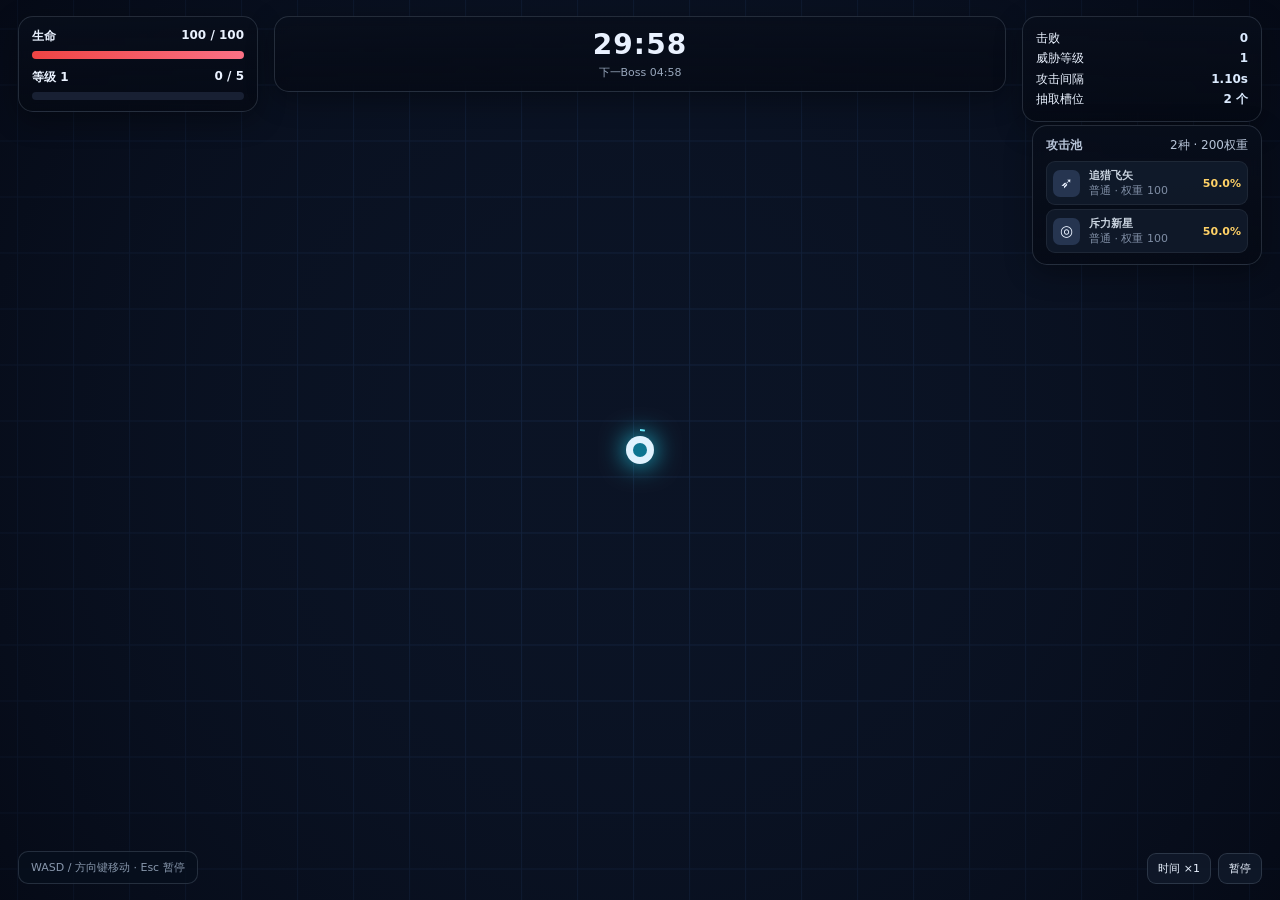
==== versions/v1/index.html @ d27c240a "Create Draw Survivors web game" ====
<!doctype html>
<html lang="zh-CN">
<head>
  <meta charset="utf-8" />
  <meta name="viewport" content="width=device-width, initial-scale=1" />
  <title>Draw Survivors</title>
  <link rel="stylesheet" href="./styles.css" />
</head>
<body>
  <canvas id="game"></canvas>

  <div id="hud">
    <div class="topbar">
      <div class="hudbox">
        <div class="hp-row"><span>生命</span><span id="hpText">100 / 100</span></div><div class="bar"><div id="hpFill" class="fill"></div></div>
        <div class="xp-row" style="margin-top:10px"><span id="levelText">等级 1</span><span id="xpText">0 / 8</span></div><div class="bar xp"><div id="xpFill" class="fill"></div></div>
      </div>
      <div class="hudbox clock"><strong id="clock">30:00</strong><span id="nextBoss">下一Boss 05:00</span></div>
      <div class="hudbox stats" id="stats"></div>
    </div>
    <div id="deck" class="hudbox"><div class="deck-title"><b>攻击池</b><span id="deckTotal"></span></div><div id="deckList"></div></div>
    <div id="bossWarning" class="boss-warning hidden"></div>
    <div id="drawHand" aria-label="本轮抽牌"></div>
    <div class="bottom"><div class="hint">WASD / 方向键移动 · Esc 暂停</div><div class="floating-controls"><button id="speedBtn">时间 ×1</button><button id="pauseBtn">暂停</button></div></div>
  </div>

  <div id="levelModal" class="modal-wrap hidden"><div class="modal"><div class="modal-head"><h2>升级三选一</h2><p>新攻击按稀有度获得初始权重；重复选择则进一步提高抽取概率。</p></div><div id="choices" class="choices"></div><div id="rerollSlot"></div></div></div>
  <div id="pauseModal" class="modal-wrap hidden"><div class="modal result pause-panel"><div class="eyebrow">牌局暂停</div><h2>PAUSED</h2><p>当前齐射配置</p><div class="pause-slot-head"><span>抽取槽位</span><b id="pauseDrawMeta">2 SLOT</b></div><div id="pauseSlots"></div><div class="pause-rule">每个槽位每轮抽取1张攻击；同轮优先不重复。击败Boss或获得相关被动可增加槽位。</div><button id="resumeBtn" class="primary">继续战斗 <small>ESC</small></button></div></div>
  <div id="resultModal" class="modal-wrap hidden"><div class="modal result"><div class="eyebrow" id="resultEyebrow">牌局结束</div><h2 id="resultTitle">再接再厉</h2><p id="resultStats"></p><button id="againBtn" class="primary">返回版本选择</button></div></div>

<script src="./game.js"></script>
</body>
</html>
---- versions/v1/styles.css ----
:root {
  --ink:#eaf2ff; --muted:#94a3b8; --panel:rgba(12,18,34,.92); --line:rgba(148,163,184,.22);
  --gold:#ffd166; --cyan:#67e8f9; --red:#fb7185; --green:#86efac; --violet:#c4b5fd;
}
*{box-sizing:border-box} html,body{margin:0;width:100%;height:100%;overflow:hidden;background:#050914;color:var(--ink);font-family:Inter,"PingFang SC","Microsoft YaHei",system-ui,sans-serif}
button{font:inherit;color:inherit} canvas{display:block;width:100vw;height:100vh}
.screen{position:fixed;inset:0;display:grid;place-items:center;z-index:20;background:radial-gradient(circle at 50% 36%,#1d3157 0,#091222 38%,#030711 100%)}
.hidden{display:none!important}
.menu{width:min(920px,92vw);padding:40px;border:1px solid var(--line);border-radius:28px;background:linear-gradient(145deg,rgba(20,31,54,.95),rgba(7,12,24,.95));box-shadow:0 32px 90px #0009;position:relative;overflow:hidden}
.menu:before{content:"";position:absolute;width:380px;height:380px;border-radius:50%;right:-180px;top:-220px;background:#4f46e544;filter:blur(30px)}
.eyebrow{font-size:12px;letter-spacing:.22em;color:var(--cyan);font-weight:800}.title{font-size:clamp(42px,7vw,76px);line-height:.95;margin:14px 0 16px;letter-spacing:-.06em}.subtitle{max-width:610px;color:#b6c3d7;line-height:1.75;margin:0 0 30px}
.versions{display:grid;grid-template-columns:1fr 1fr;gap:14px}.version{border:1px solid #65769c66;border-radius:18px;background:#14213d99;padding:20px;text-align:left;cursor:pointer;transition:.2s;min-height:148px}.version:hover{transform:translateY(-3px);border-color:var(--cyan);background:#193052}.version.locked{opacity:.4;cursor:not-allowed}.version b{display:block;font-size:22px;margin:9px 0}.version small{color:#9eabc0;line-height:1.6}.tag{display:inline-block;font-size:11px;border-radius:99px;padding:4px 9px;background:#155e75;color:#cffafe;font-weight:800}.menu-foot{margin-top:24px;color:#75849d;font-size:12px}
#hud{position:fixed;inset:0;z-index:5;pointer-events:none}.topbar{position:absolute;left:18px;right:18px;top:16px;display:grid;grid-template-columns:240px 1fr 240px;gap:16px;align-items:start}.hudbox{background:linear-gradient(180deg,rgba(8,14,27,.9),rgba(5,9,19,.72));border:1px solid var(--line);border-radius:15px;backdrop-filter:blur(8px);padding:11px 13px;box-shadow:0 8px 28px #0005}.hp-row,.xp-row{display:flex;justify-content:space-between;font-size:12px;font-weight:800;margin-bottom:6px}.bar{height:8px;border-radius:99px;background:#182033;overflow:hidden}.fill{height:100%;width:100%;background:linear-gradient(90deg,#ef4444,#fb7185);transition:width .2s}.xp .fill{background:linear-gradient(90deg,#0ea5e9,#67e8f9)}.clock{text-align:center}.clock strong{display:block;font-variant-numeric:tabular-nums;font-size:28px;letter-spacing:.04em}.clock span{font-size:11px;color:#98a6bb}.stats{font-size:12px;line-height:1.7}.stats-row{display:flex;justify-content:space-between}.stats-row b{color:#dbeafe}
#deck{position:absolute;top:125px;right:18px;width:230px;max-height:calc(100vh - 220px);overflow:auto;pointer-events:auto}.deck-title{display:flex;justify-content:space-between;align-items:center;margin-bottom:7px;font-size:12px;color:#b7c4d8}.deck-card{display:grid;grid-template-columns:28px 1fr auto;gap:8px;align-items:center;padding:6px;border-radius:9px;margin-top:4px;background:#111b2ce6;border:1px solid #ffffff10;font-size:11px}.deck-icon{width:27px;height:27px;border-radius:7px;display:grid;place-items:center;background:#263550;font-size:15px}.deck-name b{display:block;font-size:11px}.deck-name span{color:#7f8da4}.deck-prob{font-variant-numeric:tabular-nums;color:var(--gold);font-weight:800}
.bottom{position:absolute;left:18px;right:18px;bottom:16px;display:flex;justify-content:space-between;align-items:end}.hint{font-size:11px;color:#8897ac;padding:8px 12px;background:#07101dcc;border:1px solid var(--line);border-radius:10px}.boss-warning{position:absolute;left:50%;top:110px;transform:translateX(-50%);font-size:18px;font-weight:900;color:#fecdd3;text-shadow:0 0 20px #fb7185;animation:pulse .8s infinite alternate}
#drawHand{position:absolute;left:50%;bottom:62px;transform:translateX(-50%);display:flex;gap:7px;align-items:center;justify-content:center;max-width:min(720px,70vw);pointer-events:none}.hand-card{height:42px;min-width:42px;max-width:130px;padding:5px 9px;border-radius:10px;background:#0b1425e8;border:1px solid var(--card-color,#94a3b8);box-shadow:0 7px 22px #0008,0 0 16px color-mix(in srgb,var(--card-color) 30%,transparent);display:flex;align-items:center;gap:7px;opacity:0;transform:translateY(12px) scale(.86);animation:handIn .25s forwards}.hand-card span{font-size:20px}.hand-card b{font-size:10px;white-space:nowrap;overflow:hidden;text-overflow:ellipsis}.hand-card.repeat:after{content:'×2';font-size:9px;font-weight:900;color:#fde047}@keyframes handIn{to{opacity:1;transform:none}}
@keyframes pulse{to{transform:translateX(-50%) scale(1.07)}}
.modal-wrap{position:fixed;inset:0;z-index:30;background:#02050bc9;display:grid;place-items:center;backdrop-filter:blur(6px);padding:20px}.modal{width:min(1000px,96vw);border:1px solid #8091b44d;border-radius:24px;background:linear-gradient(145deg,#111d34,#080d1a);padding:28px;box-shadow:0 30px 100px #000}.modal-head{text-align:center}.modal-head h2{font-size:32px;margin:0 0 7px}.modal-head p{margin:0 0 22px;color:#93a4ba}.choices{display:grid;grid-template-columns:repeat(3,1fr);gap:14px}.choice{position:relative;border:1px solid #63759a66;border-radius:18px;background:linear-gradient(180deg,#182744,#0d1627);padding:18px;text-align:left;cursor:pointer;min-height:230px;transition:.18s}.choice:hover,.choice:focus{transform:translateY(-5px);border-color:var(--cyan);box-shadow:0 12px 35px #0008}.choice .bigicon{font-size:38px}.choice h3{font-size:20px;margin:12px 0 4px}.choice .type{font-size:11px;font-weight:800;letter-spacing:.1em}.choice p{font-size:13px;line-height:1.55;color:#b3bfd1}.choice .effect{position:absolute;left:18px;right:18px;bottom:17px;color:#e5edfa;font-size:12px;font-weight:700}.rarity-common{color:#cbd5e1}.rarity-rare{color:#60a5fa}.rarity-epic{color:#c084fc}.rarity-legend{color:#fbbf24}
.result{text-align:center;width:min(540px,92vw)}.result h2{font-size:48px;margin:8px}.result p{color:#9fb0c6;line-height:1.8}.primary{border:0;border-radius:12px;background:linear-gradient(135deg,#0891b2,#4f46e5);padding:13px 24px;font-weight:900;cursor:pointer;box-shadow:0 9px 28px #2563eb55}.primary:hover{filter:brightness(1.14)}
.pause-panel{width:min(680px,94vw)}.pause-slot-head{display:flex;justify-content:space-between;align-items:center;margin:20px 0 9px;text-align:left;font-size:12px;color:#94a3b8}.pause-slot-head b{color:#67e8f9;letter-spacing:.12em}#pauseSlots{display:grid;grid-template-columns:repeat(auto-fit,minmax(86px,1fr));gap:9px}.pause-slot{min-height:86px;border-radius:13px;border:1px solid var(--slot-color,#334155);background:linear-gradient(145deg,#17233a,#0b1220);display:grid;place-items:center;padding:9px;box-shadow:inset 0 0 22px #0004}.pause-slot .slot-number{font-size:9px;letter-spacing:.15em;color:#64748b}.pause-slot .slot-icon{font-size:25px;line-height:1.1}.pause-slot b{font-size:10px;white-space:nowrap;overflow:hidden;text-overflow:ellipsis;max-width:100%}.pause-rule{margin:13px 0 22px;padding:11px 14px;border-radius:10px;background:#07101d;color:#8392a8;font-size:11px;line-height:1.6;text-align:left}.primary small{font-size:9px;opacity:.7;margin-left:7px}
#pauseBtn,#speedBtn{pointer-events:auto;border:1px solid var(--line);background:#111a2bd9;border-radius:9px;padding:7px 10px;cursor:pointer;font-size:11px}.floating-controls{display:flex;gap:7px}
@media(max-width:760px){.topbar{grid-template-columns:1fr 1fr}.clock{grid-row:1;grid-column:1/3;width:180px;justify-self:center}.topbar>.hudbox:first-child{margin-top:70px}.topbar>.stats{margin-top:70px}.versions,.choices{grid-template-columns:1fr}.choice{min-height:160px}.choice .effect{position:static;margin-top:15px}#deck{display:none}.title{font-size:48px}.menu{padding:28px}#drawHand{max-width:90vw}.hand-card b{display:none}}
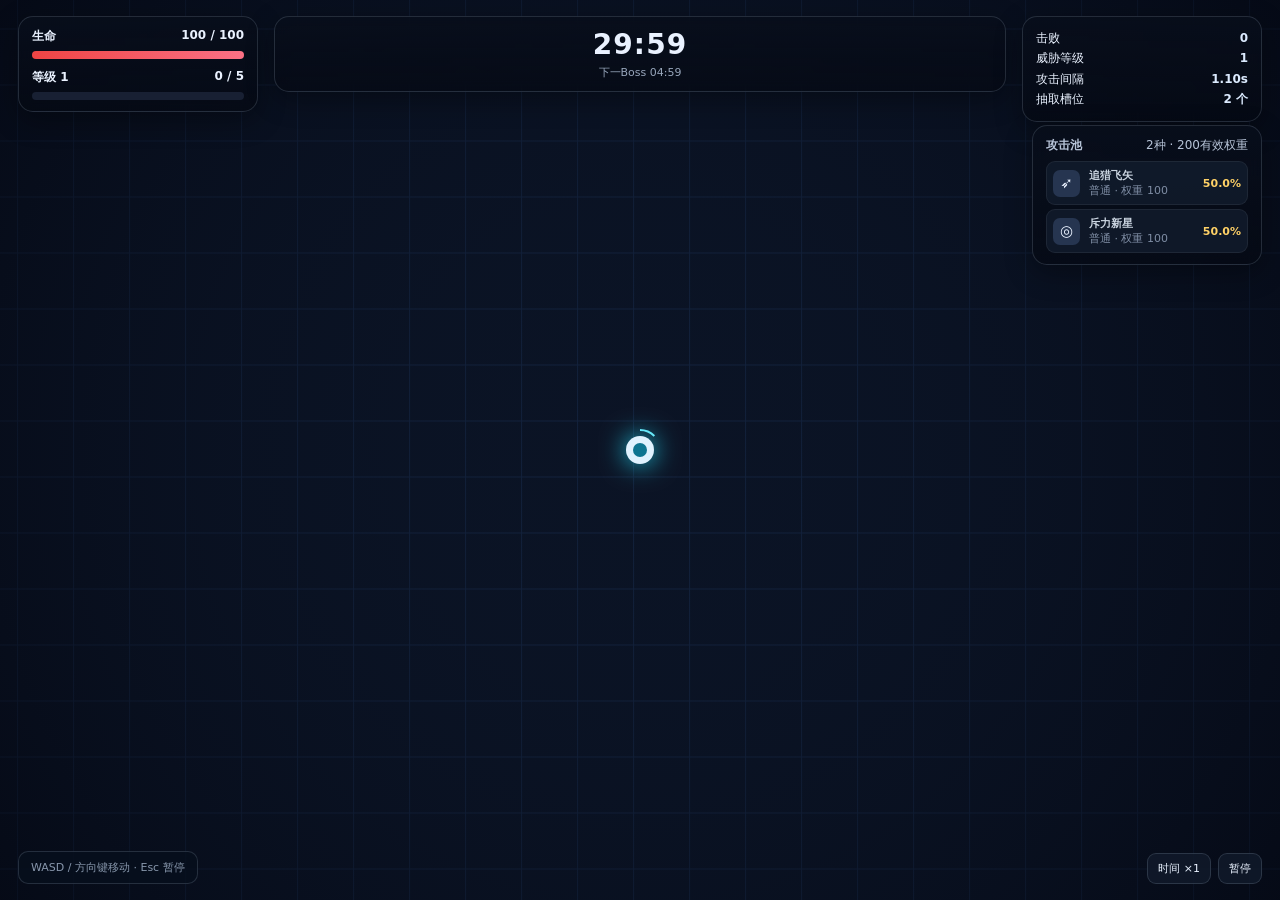
==== commit 1e111e00: "Allow repeated draws and expand pause details" ====
--- a/versions/v1/index.html
+++ b/versions/v1/index.html
@@ -25,7 +25,7 @@
   </div>
 
   <div id="levelModal" class="modal-wrap hidden"><div class="modal"><div class="modal-head"><h2>升级三选一</h2><p>新攻击按稀有度获得初始权重；重复选择则进一步提高抽取概率。</p></div><div id="choices" class="choices"></div><div id="rerollSlot"></div></div></div>
-  <div id="pauseModal" class="modal-wrap hidden"><div class="modal result pause-panel"><div class="eyebrow">牌局暂停</div><h2>PAUSED</h2><p>当前齐射配置</p><div class="pause-slot-head"><span>抽取槽位</span><b id="pauseDrawMeta">2 SLOT</b></div><div id="pauseSlots"></div><div class="pause-rule">每个槽位每轮抽取1张攻击；同轮优先不重复。击败Boss或获得相关被动可增加槽位。</div><button id="resumeBtn" class="primary">继续战斗 <small>ESC</small></button></div></div>
+  <div id="pauseModal" class="modal-wrap hidden"><div class="modal result pause-panel"><div class="eyebrow">牌局暂停</div><h2>PAUSED</h2><div class="pause-overview"><section><div class="pause-slot-head"><span>抽取槽位</span><b id="pauseDrawMeta">2 SLOTS</b></div><div id="pauseSlots"></div><div class="pause-rule">每个槽位都从完整攻击池独立抽取，因此同一轮可以重复。击败Boss或获得相关被动可增加槽位。</div></section><section class="pause-side"><h3>角色属性</h3><div id="pauseStats" class="pause-stats"></div><h3>已选被动</h3><div id="pausePassives" class="pause-passives"></div></section></div><button id="resumeBtn" class="primary">继续战斗 <small>ESC</small></button></div></div>
   <div id="resultModal" class="modal-wrap hidden"><div class="modal result"><div class="eyebrow" id="resultEyebrow">牌局结束</div><h2 id="resultTitle">再接再厉</h2><p id="resultStats"></p><button id="againBtn" class="primary">返回版本选择</button></div></div>
 
 <script src="./game.js"></script>
--- a/versions/v1/styles.css
+++ b/versions/v1/styles.css
@@ -17,6 +17,6 @@
 @keyframes pulse{to{transform:translateX(-50%) scale(1.07)}}
 .modal-wrap{position:fixed;inset:0;z-index:30;background:#02050bc9;display:grid;place-items:center;backdrop-filter:blur(6px);padding:20px}.modal{width:min(1000px,96vw);border:1px solid #8091b44d;border-radius:24px;background:linear-gradient(145deg,#111d34,#080d1a);padding:28px;box-shadow:0 30px 100px #000}.modal-head{text-align:center}.modal-head h2{font-size:32px;margin:0 0 7px}.modal-head p{margin:0 0 22px;color:#93a4ba}.choices{display:grid;grid-template-columns:repeat(3,1fr);gap:14px}.choice{position:relative;border:1px solid #63759a66;border-radius:18px;background:linear-gradient(180deg,#182744,#0d1627);padding:18px;text-align:left;cursor:pointer;min-height:230px;transition:.18s}.choice:hover,.choice:focus{transform:translateY(-5px);border-color:var(--cyan);box-shadow:0 12px 35px #0008}.choice .bigicon{font-size:38px}.choice h3{font-size:20px;margin:12px 0 4px}.choice .type{font-size:11px;font-weight:800;letter-spacing:.1em}.choice p{font-size:13px;line-height:1.55;color:#b3bfd1}.choice .effect{position:absolute;left:18px;right:18px;bottom:17px;color:#e5edfa;font-size:12px;font-weight:700}.rarity-common{color:#cbd5e1}.rarity-rare{color:#60a5fa}.rarity-epic{color:#c084fc}.rarity-legend{color:#fbbf24}
 .result{text-align:center;width:min(540px,92vw)}.result h2{font-size:48px;margin:8px}.result p{color:#9fb0c6;line-height:1.8}.primary{border:0;border-radius:12px;background:linear-gradient(135deg,#0891b2,#4f46e5);padding:13px 24px;font-weight:900;cursor:pointer;box-shadow:0 9px 28px #2563eb55}.primary:hover{filter:brightness(1.14)}
-.pause-panel{width:min(680px,94vw)}.pause-slot-head{display:flex;justify-content:space-between;align-items:center;margin:20px 0 9px;text-align:left;font-size:12px;color:#94a3b8}.pause-slot-head b{color:#67e8f9;letter-spacing:.12em}#pauseSlots{display:grid;grid-template-columns:repeat(auto-fit,minmax(86px,1fr));gap:9px}.pause-slot{min-height:86px;border-radius:13px;border:1px solid var(--slot-color,#334155);background:linear-gradient(145deg,#17233a,#0b1220);display:grid;place-items:center;padding:9px;box-shadow:inset 0 0 22px #0004}.pause-slot .slot-number{font-size:9px;letter-spacing:.15em;color:#64748b}.pause-slot .slot-icon{font-size:25px;line-height:1.1}.pause-slot b{font-size:10px;white-space:nowrap;overflow:hidden;text-overflow:ellipsis;max-width:100%}.pause-rule{margin:13px 0 22px;padding:11px 14px;border-radius:10px;background:#07101d;color:#8392a8;font-size:11px;line-height:1.6;text-align:left}.primary small{font-size:9px;opacity:.7;margin-left:7px}
+.pause-panel{width:min(960px,96vw)}.pause-panel h2{font-size:40px}.pause-overview{display:grid;grid-template-columns:minmax(0,1.25fr) minmax(280px,.75fr);gap:20px;text-align:left}.pause-slot-head{display:flex;justify-content:space-between;align-items:center;margin:12px 0 9px;font-size:12px;color:#94a3b8}.pause-slot-head b{color:#67e8f9;letter-spacing:.12em}#pauseSlots{display:grid;grid-template-columns:repeat(auto-fit,minmax(86px,1fr));gap:9px}.pause-slot{min-height:86px;border-radius:13px;border:1px solid var(--slot-color,#334155);background:linear-gradient(145deg,#17233a,#0b1220);display:grid;place-items:center;padding:9px;box-shadow:inset 0 0 22px #0004}.pause-slot .slot-number{font-size:9px;letter-spacing:.15em;color:#64748b}.pause-slot .slot-icon{font-size:25px;line-height:1.1}.pause-slot b{font-size:10px;white-space:nowrap;overflow:hidden;text-overflow:ellipsis;max-width:100%}.pause-rule{margin:13px 0 0;padding:11px 14px;border-radius:10px;background:#07101d;color:#8392a8;font-size:11px;line-height:1.6}.pause-side{border-left:1px solid var(--line);padding-left:20px}.pause-side h3{font-size:12px;color:#94a3b8;margin:12px 0 8px}.pause-stats{display:grid;grid-template-columns:1fr 1fr;gap:6px}.pause-stat{display:flex;justify-content:space-between;gap:8px;padding:7px 9px;border-radius:8px;background:#0a1323;font-size:10px;color:#8493aa}.pause-stat b{color:#e2e8f0}.pause-passives{display:flex;flex-direction:column;gap:5px;max-height:154px;overflow:auto}.passive-chip{display:grid;grid-template-columns:24px 1fr auto;align-items:center;gap:7px;padding:7px 9px;border:1px solid #ffffff12;border-radius:8px;background:#101b2f}.passive-chip span{font-size:16px}.passive-chip b{font-size:10px}.passive-chip em{font-style:normal;font-size:9px;color:#67e8f9}.passive-empty{padding:18px;border:1px dashed #334155;border-radius:9px;text-align:center;color:#64748b;font-size:10px}.pause-panel>.primary{margin-top:20px}.primary small{font-size:9px;opacity:.7;margin-left:7px}
 #pauseBtn,#speedBtn{pointer-events:auto;border:1px solid var(--line);background:#111a2bd9;border-radius:9px;padding:7px 10px;cursor:pointer;font-size:11px}.floating-controls{display:flex;gap:7px}
-@media(max-width:760px){.topbar{grid-template-columns:1fr 1fr}.clock{grid-row:1;grid-column:1/3;width:180px;justify-self:center}.topbar>.hudbox:first-child{margin-top:70px}.topbar>.stats{margin-top:70px}.versions,.choices{grid-template-columns:1fr}.choice{min-height:160px}.choice .effect{position:static;margin-top:15px}#deck{display:none}.title{font-size:48px}.menu{padding:28px}#drawHand{max-width:90vw}.hand-card b{display:none}}
+@media(max-width:760px){.topbar{grid-template-columns:1fr 1fr}.clock{grid-row:1;grid-column:1/3;width:180px;justify-self:center}.topbar>.hudbox:first-child{margin-top:70px}.topbar>.stats{margin-top:70px}.versions,.choices{grid-template-columns:1fr}.choice{min-height:160px}.choice .effect{position:static;margin-top:15px}#deck{display:none}.title{font-size:48px}.menu{padding:28px}#drawHand{max-width:90vw}.hand-card b{display:none}.pause-overview{grid-template-columns:1fr;max-height:65vh;overflow:auto}.pause-side{border-left:0;border-top:1px solid var(--line);padding:8px 0 0}.pause-panel h2{font-size:30px}}
